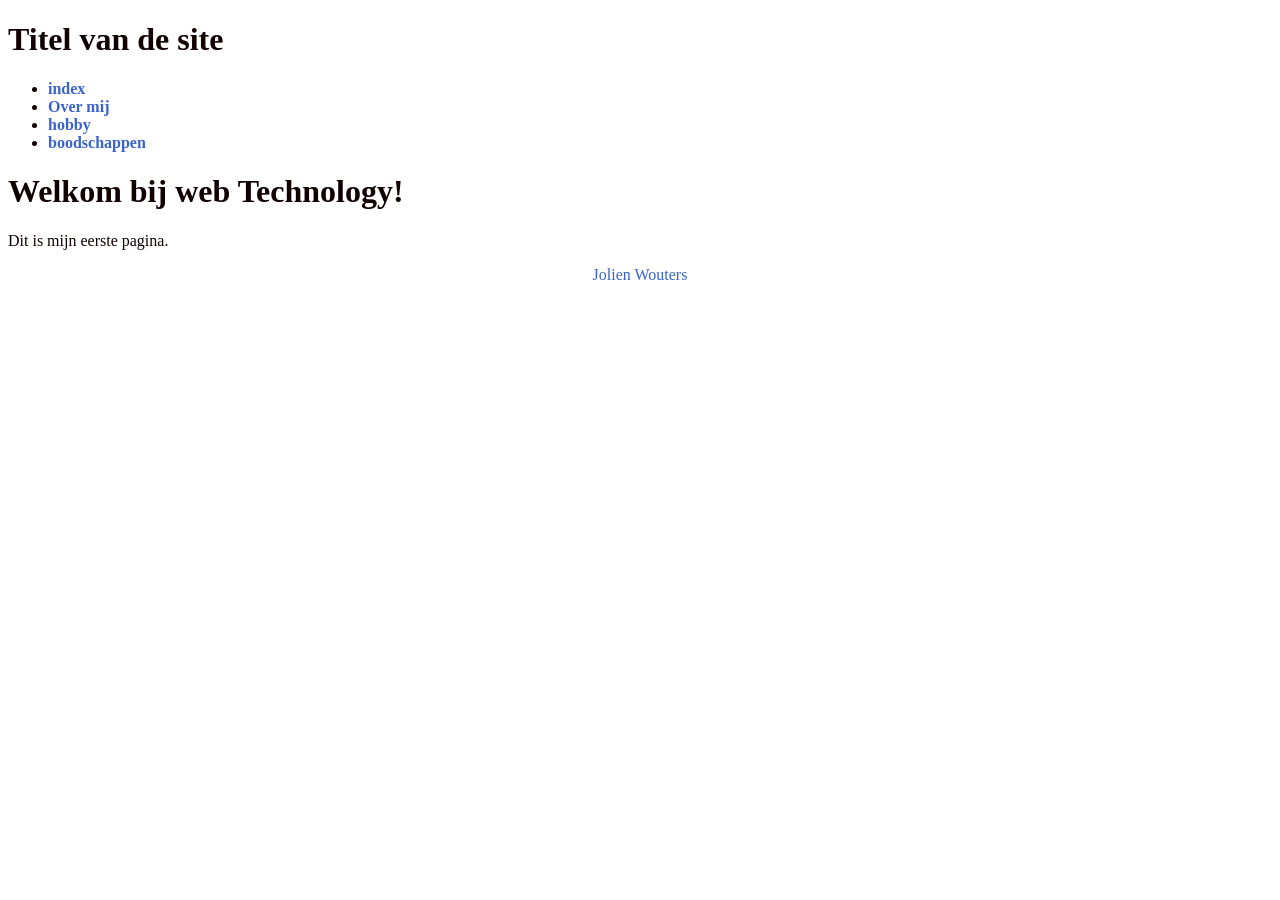
==== site/index.html @ 68726b29 "site:eerste stylesheet" ====
<!DOCTYPE html>
<html lang="en">
<head>
    <meta charset="UTF-8">
    <meta name="viewport" content="width=device-width, initial-scale=1.0">
    <title>Mijn Eerste pagina</title>
    <link rel="stylesheet" href="css/stijl.css">
</head>
<body>
    <header>
<h1>Titel van de site</h1>
<nav>
<ul>
<li><a href="index.html">index</a></li>
<li><a href="over-mij.html">Over mij</a></li>
<li><a href="hobby.html">hobby</a></li>
<li><a href="boodschappen.html">boodschappen</a></li>
</ul>
</nav>
</header>
  <h1>Welkom bij web Technology!</h1>  
  <p>Dit is mijn eerste pagina.</p>
</body>

<footer>
<p>Jolien Wouters</p>
</footer>
</html>
---- site/css/stijl.css ----
:root {
    --color-accent: #3964c9;
    --color-text: #110101;
    --font-body: Verdana;
    --font-heading: Georgia;
    --size-base: 1rem;
}

body {
    color: var(--color-text);
    font-family: var(--font-body);
    font-size: var(--size-base);
}

nav a {
    color: var(--color-accent);
    text-decoration: none;
    font-weight: bolder;
    font-size:var(--size-base);
}

nav a:hover,
nav a:focus {
    text-decoration: underline;
}

footer{
text-align: center;
color: var(--color-accent);
}

li:nth-child(odd) {
background-color:var()
}

h2 {
    font-size: small;
}
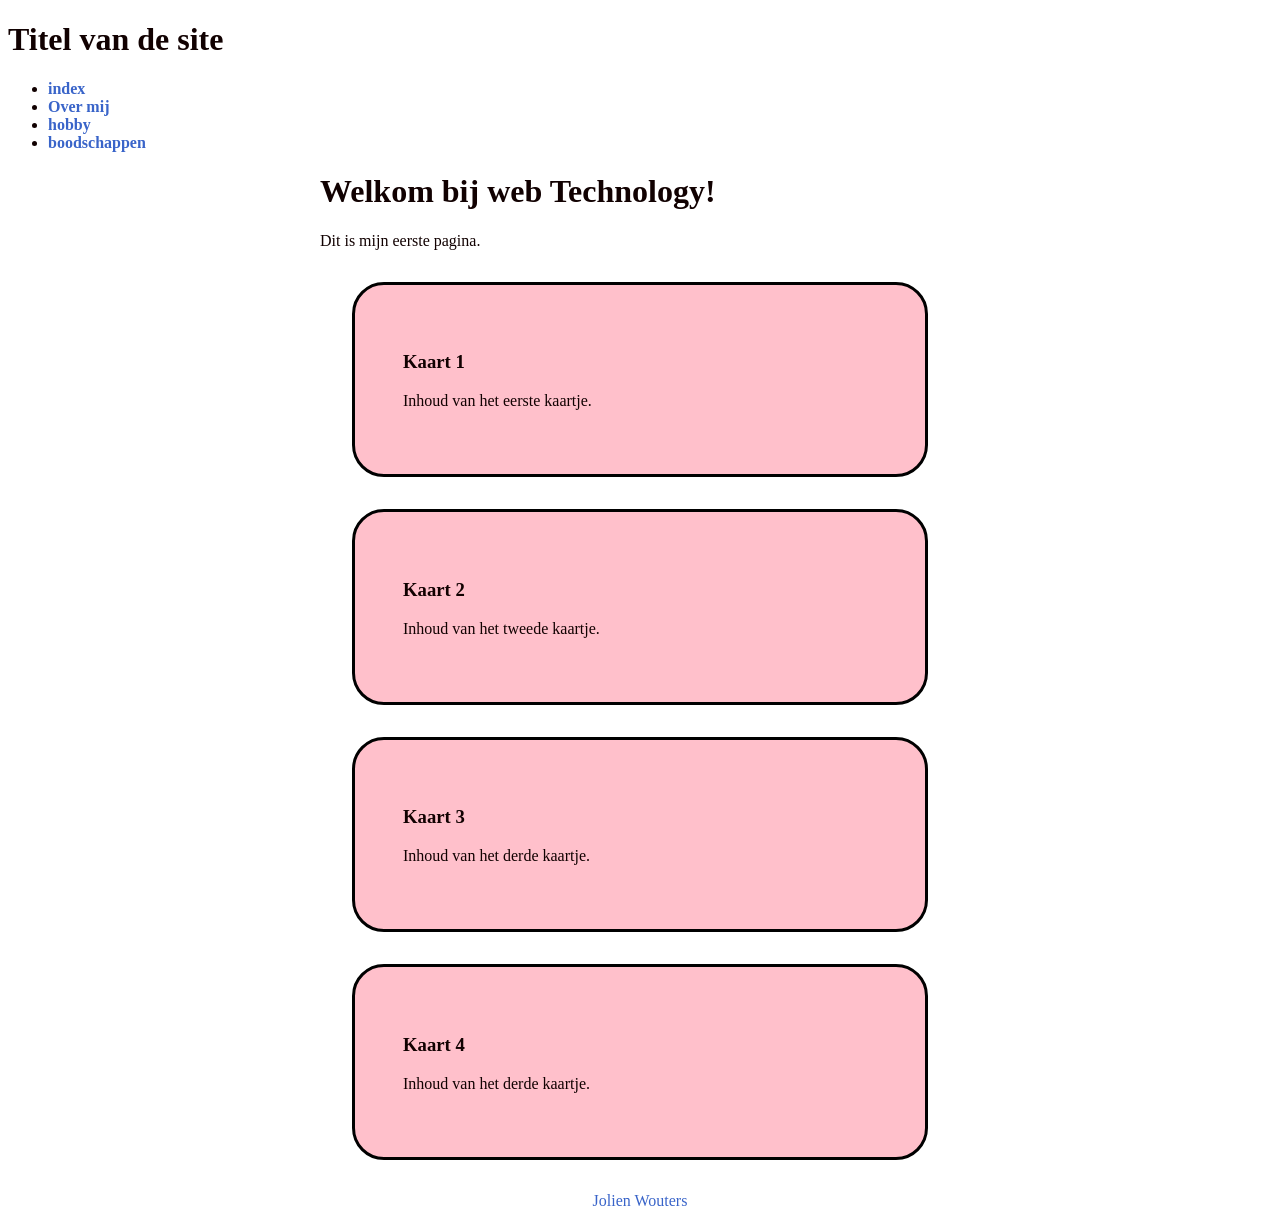
==== commit 659c9d3a: "labo 3 nabouwen" ====
--- a/site/index.html
+++ b/site/index.html
@@ -18,8 +18,31 @@
 </ul>
 </nav>
 </header>
-  <h1>Welkom bij web Technology!</h1>  
-  <p>Dit is mijn eerste pagina.</p>
+
+  <main>
+    <h1>Welkom bij web Technology!</h1>
+    <p>Dit is mijn eerste pagina.</p>
+
+    <article class="kaart">
+        <h3>Kaart 1</h3>
+        <p>Inhoud van het eerste kaartje.</p>
+    </article>
+
+    <article class="kaart">
+        <h3>Kaart 2</h3>
+        <p>Inhoud van het tweede kaartje.</p>
+    </article>
+
+    <article class="kaart">
+        <h3>Kaart 3</h3>
+        <p>Inhoud van het derde kaartje.</p>
+    </article>
+
+    <article class="kaart">
+        <h3>Kaart 4</h3>
+        <p>Inhoud van het derde kaartje.</p>
+    </article>
+</main>
 </body>
 
 <footer>
--- a/site/css/stijl.css
+++ b/site/css/stijl.css
@@ -4,6 +4,19 @@
     --font-body: Verdana;
     --font-heading: Georgia;
     --size-base: 1rem;
+}
+
+main {
+  max-width: 40rem;
+  margin: 0 auto;
+}
+
+.kaart {
+    background-color: pink;
+    border: 0.20rem black solid;
+    padding: 3rem;
+    margin: 2rem;
+    border-radius: 2rem;
 }
 
 body {
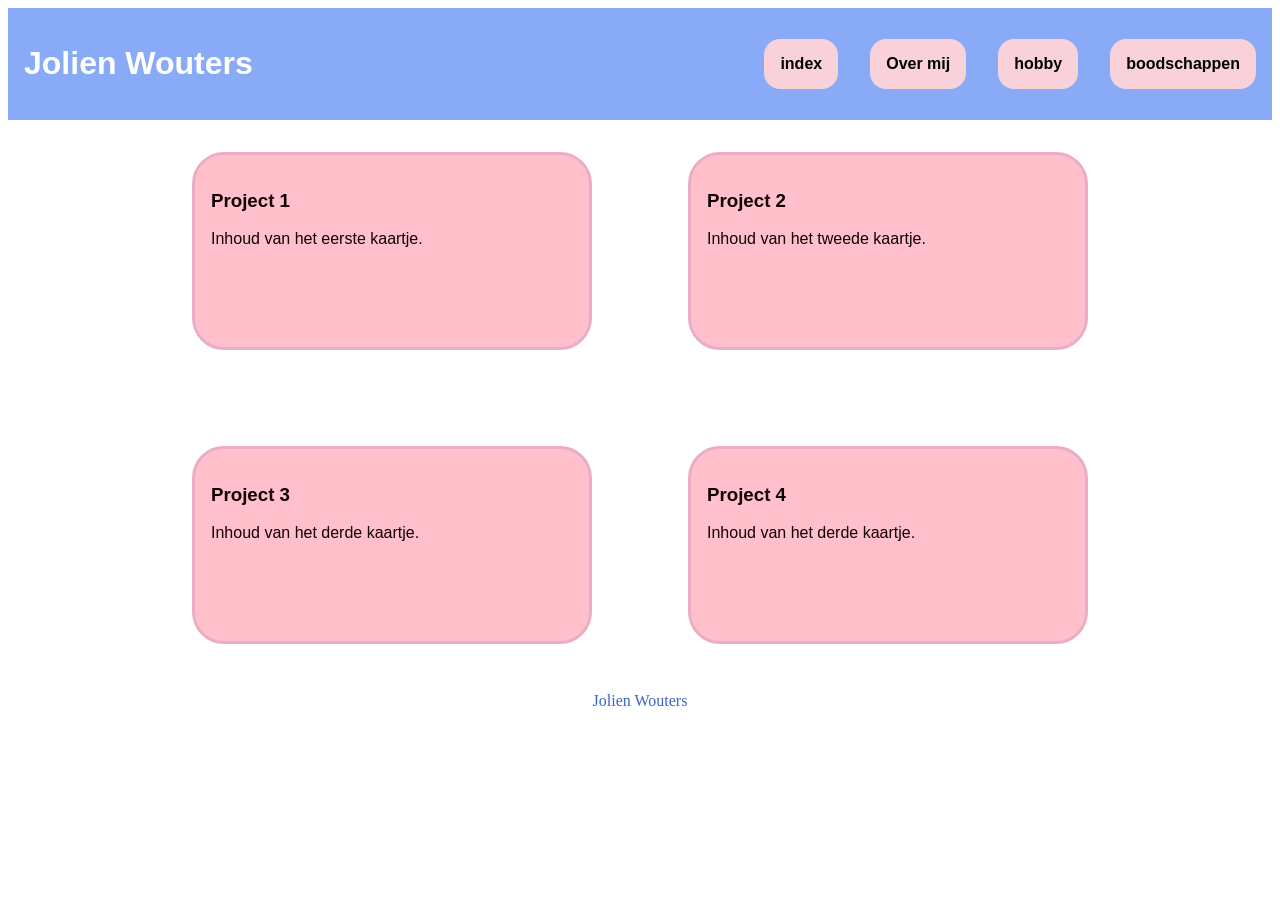
==== commit 5f220e34: "afgemaakt" ====
--- a/site/index.html
+++ b/site/index.html
@@ -8,7 +8,7 @@
 </head>
 <body>
     <header>
-<h1>Titel van de site</h1>
+<h1>Jolien Wouters</h1>
 <nav>
 <ul>
 <li><a href="index.html">index</a></li>
@@ -20,26 +20,26 @@
 </header>
 
   <main>
-    <h1>Welkom bij web Technology!</h1>
-    <p>Dit is mijn eerste pagina.</p>
+   
+    
 
     <article class="kaart">
-        <h3>Kaart 1</h3>
+        <h3>Project 1</h3>
         <p>Inhoud van het eerste kaartje.</p>
     </article>
 
     <article class="kaart">
-        <h3>Kaart 2</h3>
+        <h3>Project 2</h3>
         <p>Inhoud van het tweede kaartje.</p>
     </article>
 
     <article class="kaart">
-        <h3>Kaart 3</h3>
+        <h3>Project 3</h3>
         <p>Inhoud van het derde kaartje.</p>
     </article>
 
     <article class="kaart">
-        <h3>Kaart 4</h3>
+        <h3>Project 4</h3>
         <p>Inhoud van het derde kaartje.</p>
     </article>
 </main>
--- a/site/css/stijl.css
+++ b/site/css/stijl.css
@@ -7,17 +7,30 @@
 }
 
 main {
-  max-width: 40rem;
   margin: 0 auto;
+  font-family:Arial, Helvetica, sans-serif;
+  display: grid;
+   grid-template-columns:repeat(2, 1fr);
+    grid-template-rows: repeat(2, 1fr);
+    gap: 2rem;
+    max-width: 60rem;
+    
 }
 
 .kaart {
     background-color: pink;
-    border: 0.20rem black solid;
-    padding: 3rem;
+    border: 0.20rem rgb(235, 173, 197) solid;
+    padding: 1rem;
     margin: 2rem;
     border-radius: 2rem;
+    gap: 2rem;
+    align-items: center;
+    justify-content: center;
+    min-height:10rem;
+    min-width: 5rem;
 }
+
+
 
 body {
     color: var(--color-text);
@@ -26,12 +39,48 @@
 }
 
 nav a {
-    color: var(--color-accent);
+    color:black;
     text-decoration: none;
     font-weight: bolder;
     font-size:var(--size-base);
+    display: flex;
+    list-style: none;
+    justify-content: space-between;
+    font-family: Arial, Helvetica, sans-serif;
+    
 }
 
+nav ul {
+   display: flex;
+    gap: 2rem;
+    list-style: none;
+    margin: 0;
+    padding: 0;
+    justify-content: end;
+
+  
+
+}
+
+a{
+    background-color: rgb(249, 210, 217);
+    padding: 1rem;
+    border-radius: 1rem;
+    margin: 0;
+}
+
+
+header{
+    background-color: #89aaf6;
+    padding: 1rem;
+    margin: 0rem;
+    display: flex;
+    justify-content: space-between;
+    align-items:center
+ 
+  
+    
+}
 nav a:hover,
 nav a:focus {
     text-decoration: underline;
@@ -48,4 +97,10 @@
 
 h2 {
     font-size: small;
+}
+
+h1{
+    color: white;
+    font-family: Arial, Helvetica, sans-serif;
+   
 }
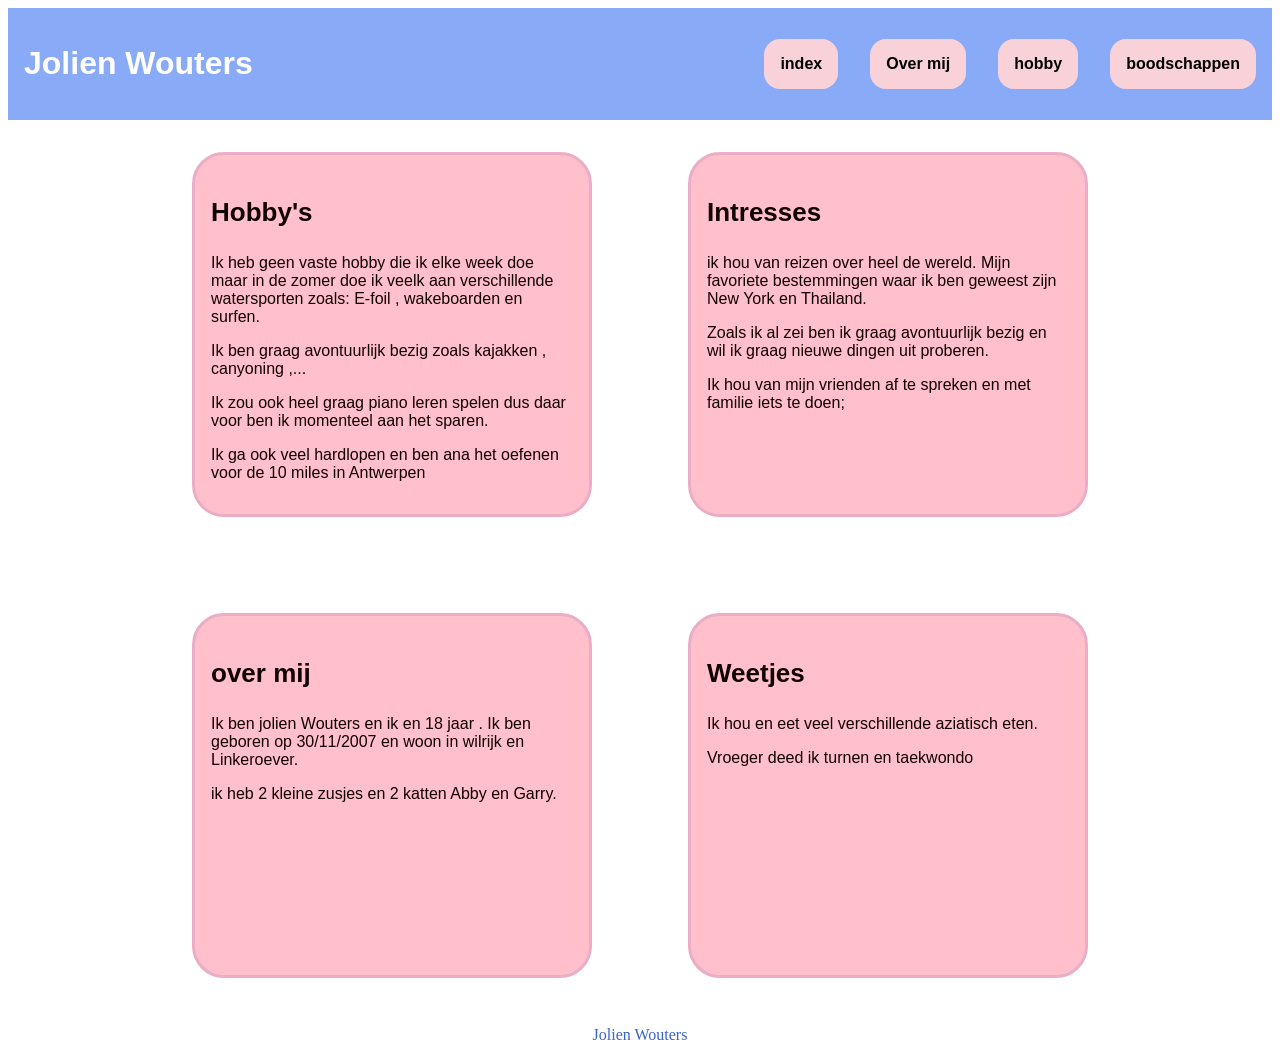
==== commit e993745c: "labo5" ====
--- a/site/index.html
+++ b/site/index.html
@@ -24,23 +24,33 @@
     
 
     <article class="kaart">
-        <h3>Project 1</h3>
-        <p>Inhoud van het eerste kaartje.</p>
+        <h3>Hobby's</h3>
+        <p>Ik heb geen vaste hobby die ik elke week doe maar in de zomer doe ik veelk aan verschillende watersporten zoals: E-foil , wakeboarden en surfen.</p>
+        <p> Ik ben graag avontuurlijk bezig zoals kajakken , canyoning ,...</p>
+        <p> Ik zou ook heel graag piano leren spelen dus daar voor ben ik momenteel aan het sparen.</p>
+        <p> Ik ga ook veel hardlopen en ben ana het oefenen voor de 10 miles in Antwerpen</p>
     </article>
 
     <article class="kaart">
-        <h3>Project 2</h3>
-        <p>Inhoud van het tweede kaartje.</p>
+        <h3>Intresses</h3>
+        <p>ik hou van reizen over heel de wereld. Mijn favoriete bestemmingen waar ik ben geweest zijn New York en Thailand.</p>
+           <p>Zoals ik al zei ben ik graag avontuurlijk bezig en wil ik graag nieuwe dingen uit proberen.</p>
+             <p>Ik hou van mijn vrienden af te spreken en met familie iets te doen;</p>
     </article>
 
     <article class="kaart">
-        <h3>Project 3</h3>
-        <p>Inhoud van het derde kaartje.</p>
+        <h3>over mij</h3>
+        <p>Ik ben jolien Wouters en ik en 18 jaar . Ik ben geboren op 30/11/2007 en woon in wilrijk en Linkeroever.</p>
+        <p> ik heb 2 kleine zusjes en 2 katten Abby en Garry.</p>
+        <p></p>
     </article>
 
     <article class="kaart">
-        <h3>Project 4</h3>
-        <p>Inhoud van het derde kaartje.</p>
+        <h3>Weetjes</h3>
+        <p> Ik hou en eet veel verschillende aziatisch eten.</p>
+        <p> Vroeger deed ik turnen en taekwondo</p>
+
+        <p> </p>
     </article>
 </main>
 </body>
--- a/site/css/stijl.css
+++ b/site/css/stijl.css
@@ -1,106 +1,103 @@
 :root {
-    --color-accent: #3964c9;
-    --color-text: #110101;
-    --font-body: Verdana;
-    --font-heading: Georgia;
-    --size-base: 1rem;
+  --color-accent: #3964c9;
+  --color-text: #110101;
+  --font-body: Verdana;
+  --font-heading: Georgia;
+  --size-base: 1rem;
 }
 
 main {
   margin: 0 auto;
-  font-family:Arial, Helvetica, sans-serif;
+  font-family: Arial, Helvetica, sans-serif;
   display: grid;
-   grid-template-columns:repeat(2, 1fr);
-    grid-template-rows: repeat(2, 1fr);
-    gap: 2rem;
-    max-width: 60rem;
-    
+  grid-template-columns: repeat(2, 1fr);
+  grid-template-rows: repeat(2, 1fr);
+  gap: 2rem;
+  max-width: 60rem;
 }
 
 .kaart {
-    background-color: pink;
-    border: 0.20rem rgb(235, 173, 197) solid;
-    padding: 1rem;
-    margin: 2rem;
-    border-radius: 2rem;
-    gap: 2rem;
-    align-items: center;
-    justify-content: center;
-    min-height:10rem;
-    min-width: 5rem;
+  background-color: pink;
+  border: 0.2rem rgb(235, 173, 197) solid;
+  padding: 1rem;
+  margin: 2rem;
+  border-radius: 2rem;
+  gap: 2rem;
+  align-items: center;
+  justify-content: center;
+  min-height: 10rem;
+  min-width: 5rem;
+  box-shadow: 2rem;
 }
 
-
-
 body {
-    color: var(--color-text);
-    font-family: var(--font-body);
-    font-size: var(--size-base);
+  color: var(--color-text);
+  font-family: var(--font-body);
+  font-size: var(--size-base);
 }
 
 nav a {
-    color:black;
-    text-decoration: none;
-    font-weight: bolder;
-    font-size:var(--size-base);
-    display: flex;
-    list-style: none;
-    justify-content: space-between;
-    font-family: Arial, Helvetica, sans-serif;
-    
+  color: black;
+  text-decoration: none;
+  font-weight: bolder;
+  font-size: var(--size-base);
+  display: flex;
+  list-style: none;
+  justify-content: space-between;
+  font-family: Arial, Helvetica, sans-serif;
 }
 
 nav ul {
-   display: flex;
-    gap: 2rem;
-    list-style: none;
-    margin: 0;
-    padding: 0;
-    justify-content: end;
-
-  
-
+  display: flex;
+  gap: 2rem;
+  list-style: none;
+  margin: 0;
+  padding: 0;
+  justify-content: end;
 }
 
-a{
-    background-color: rgb(249, 210, 217);
-    padding: 1rem;
-    border-radius: 1rem;
-    margin: 0;
+a {
+  background-color: rgb(249, 210, 217);
+  padding: 1rem;
+  border-radius: 1rem;
+  margin: 0;
 }
 
+h3 {
+  font-family: Arial, Helvetica, sans-serif;
+  font-size: 26px;
+}
 
-header{
-    background-color: #89aaf6;
-    padding: 1rem;
-    margin: 0rem;
-    display: flex;
-    justify-content: space-between;
-    align-items:center
- 
-  
-    
+header {
+  background-color: #89aaf6;
+  padding: 1rem;
+  margin: 0rem;
+  display: flex;
+  justify-content: space-between;
+  align-items: center;
+  position: sticky;
+  top: 0;
 }
+
 nav a:hover,
 nav a:focus {
-    text-decoration: underline;
+  text-decoration: underline;
 }
 
-footer{
-text-align: center;
-color: var(--color-accent);
+footer {
+  text-align: center;
+  color: var(--color-accent);
 }
 
 li:nth-child(odd) {
-background-color:var()
+  background-color: var();
 }
 
 h2 {
-    font-size: small;
+  font-size: small;
 }
 
-h1{
-    color: white;
-    font-family: Arial, Helvetica, sans-serif;
-   
-}+h1 {
+  color: white;
+  font-family: Arial, Helvetica, sans-serif;
+}
